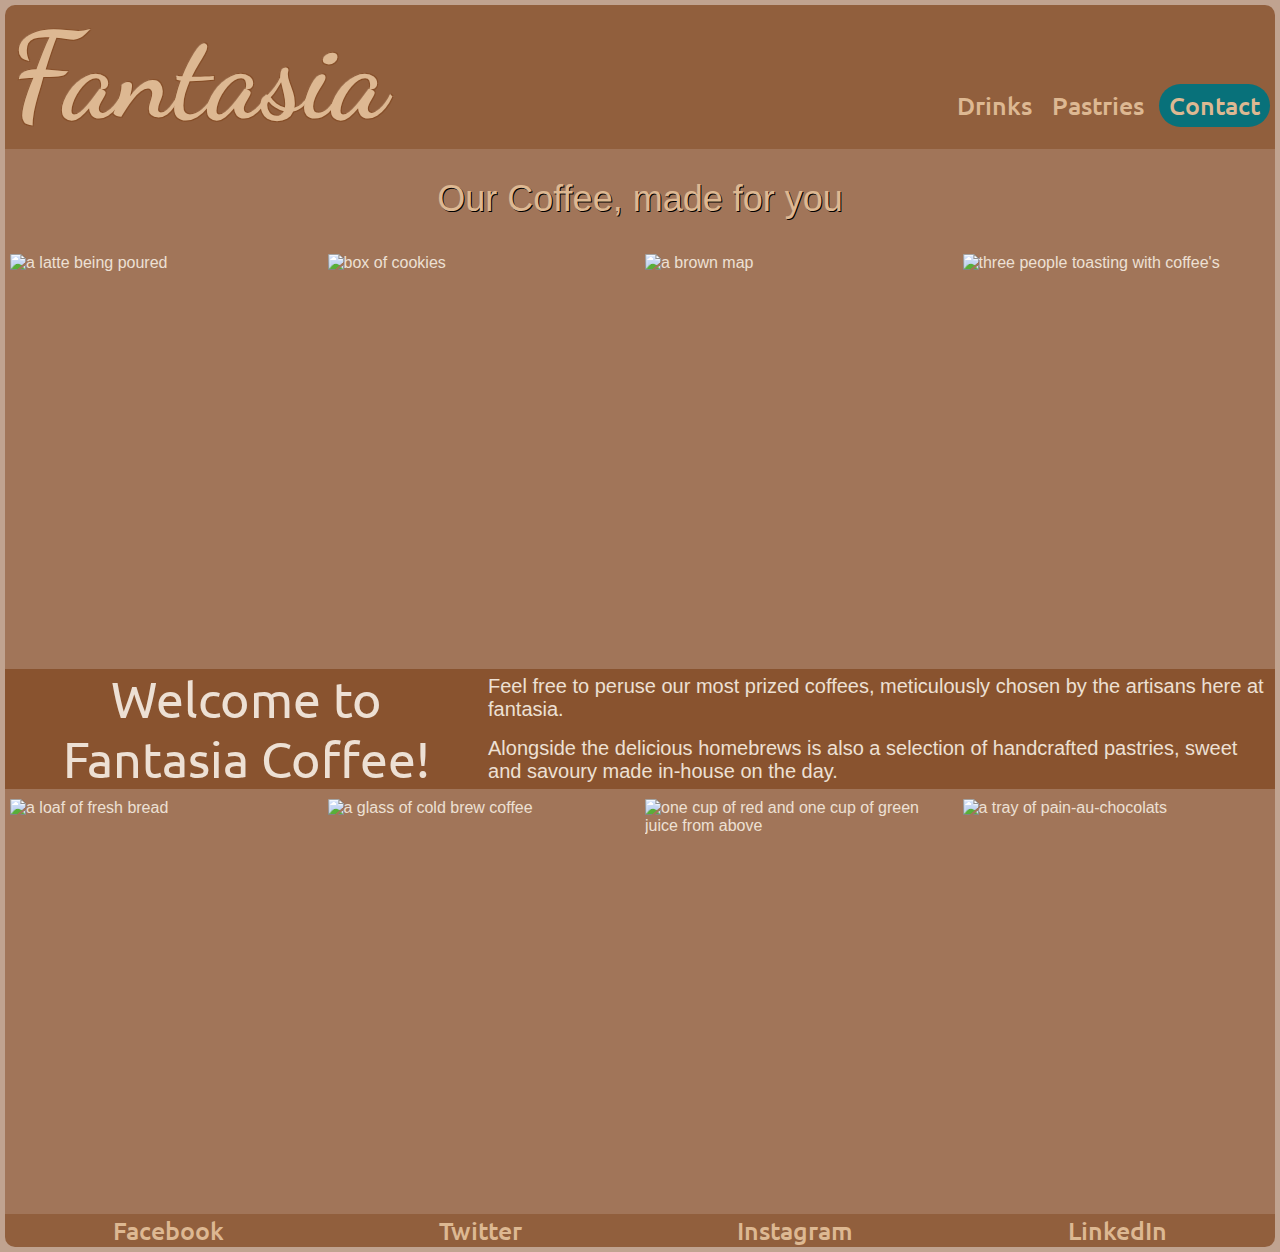
==== index.html @ 72aa2409 "Add files via upload" ====
<!DOCTYPE html>
<html lang="en">

<head>
    <meta charset="UTF-8">
    <meta name="viewport" content="width=device-width, initial-scale=1.0">
    <link rel="stylesheet" href="style.css">
    <title>Coffee Shop Website</title>
</head>

<body>
    <header>
        <nav id="top-menu">
            <a href="#" id="home-button">Fantasia</a>
            <ul id="links">
                <li><a href="drinks.html" src="">Drinks</a></li>
                <li><a href="pastries.html" src="">Pastries</a></li>
                <!-- <li><a href="location.html" src="">Location</a></li>
                <li><a href="about.html" src="">About</a></li>
                <li><a href="events.html" src="">Events</a></li> -->
            </ul>
            <a class="cta" href="contact.html"><button>Contact</button></a>
        </nav>
    </header>
    <main id="main">
        <section>
            <div id="tag-line">
                <p>Our Coffee, made for you</p>
                </div>
            <div class="row-of-four">
            <img id="latte-pour" src="./images/latte.jpeg" alt="a latte being poured">
            <img id="cookies" src="./images/cookies.jpeg" alt="box of cookies">
            <img id="nc-map" src="./images/nc-map.jpg" alt="a brown map">
            <img id="social-coffee" src="./images/social-coffee.jpg" alt="three people toasting with coffee's">
            </div>
        </section>
        <section id="welcome-section">
            <h1>Welcome to Fantasia Coffee!</h1>
            <div id="opening-script">
                <p>Feel free to peruse our most prized coffees, meticulously chosen by the artisans here at
                    fantasia.</p>
                <p>Alongside the delicious homebrews is also a selection of handcrafted pastries, sweet and savoury made
                    in-house on the day.</p>
            </div>
        </section>
        <section>
        <div class="row-of-four">
            <img id="bread" src="./images/bread.jpeg" alt="a loaf of fresh bread">
            <img id="cold-brew" src="./images/cold_brew.jpeg" alt="a glass of cold brew coffee">
            <img id="beetroot" src="./images/matcha_beetroot.jpeg" alt="one cup of red and one cup of green juice from above">
            <img id="pain-au-chocolat" src="./images/pain_au_chocolat.jpeg" alt="a tray of pain-au-chocolats">
        </div>
        </section>
    </main>
    <footer>
        <nav>
            <ul id="footer-bar">
                <li><a href="https://www.facebook.com/" src="">Facebook</a></li>
                <li><a href="https://twitter.com/" src="">Twitter</a></li>
                <li><a href="https://www.instagram.com/" src="">Instagram</a></li>
                <li><a href="https://www.linkedin.com/" src="">LinkedIn</a></li>
            </ul>
        </nav>
        </div>
    </footer>
</body>

</html>
---- style.css ----
@import url('https://fonts.googleapis.com/css2?family=Alumni+Sans+Pinstripe:ital@0;1&family=Dancing+Script:wght@400..700&family=Edu+QLD+Beginner:wght@400..700&family=Zen+Loop:ital@0;1&display=swap');
/* Dancing Script */

@import url('https://fonts.googleapis.com/css2?family=Ubuntu:ital,wght@0,300;0,400;0,500;0,700;1,300;1,400;1,500;1,700&display=swap');
/* Ubuntu */

:root {
    --navy: rgba(4, 82, 85, 1);
    --cobalt: rgba(8, 113, 122, 1);
    --milk: rgba(237, 224, 212, 1);
    --tea: rgba(221, 184, 146, 1);
    --beige: rgba(195, 142, 112, 0.85);
    --mocha: rgba(130, 72, 33, 0.75);
    --chocolate: rgba(130, 72, 33, 0.5);
}

* {
    margin: 0;
    padding: 0;
    border: 0;
    font-size: 100%;
    font: inherit;
    vertical-align: baseline;
}

body {
    font-family: sans-serif;
    color: var(--milk);
    background: url(./images/coffee-shop-background.jpg) var(--chocolate);
    background-attachment: fixed;
    background-repeat: no-repeat;
    background-size: cover;
}

#main {
    min-height: 100vh;
    background-color: var(--chocolate);
    margin: 0 5px;
}


#top-menu {
    background-color: var(--mocha);
    border-radius: 10px 10px 0px 0px;
    display: flex;
    align-items: baseline;
    margin: 5px 5px 0px 5px;
}

#links {
    display: flex;
    align-items: center;
    list-style: none;
}

#home-button {
    font-family: "Dancing Script", sans-serif;
    color: var(--tea);
    font-size: 120px;
    font-weight: 700;
    text-decoration: none;
    text-shadow: -1px 1px 0 var(--mocha),
        1px 1px 0 var(--mocha),
        1px -1px 0 var(--mocha),
        0px 0px 1px var(--milk);
    margin-right: auto;
}

#home-button:hover {
    color: var(--milk);
    text-shadow: -1px 1px 0 var(--mocha),
        1px 1px 0 var(--mocha),
        1px -1px 0 var(--mocha),
        0px 0px 10px var(--cobalt);

}

#links li,
a {
    color: var(--beige);
}

li,
a {
    /* border: dashed 1px green; */

    height: 100%;
    text-decoration: none;
    font-family: "Ubuntu", sans-serif;
    font-weight: 500;
    font-size: 25px;
    padding: 0px 5px;
}

li,
a:hover {
    color: var(--tea);
}

button {
    padding: 5px 10px;
    background-color: var(--cobalt);
    color: var(--tea);
    border: none;
    border-radius: 50px;
    cursor: pointer;
    transition: all 0.3s ease 0s;
}

button:hover {
    color: var(--milk);
}

#tag-line {
    /* border: dashed 1px red; */

    color: var(--tea);
    text-shadow: 1px 1px 0 #000;
    height: 100px;
    font-size: 36px;
    display: flex;
    justify-content: space-around;
    align-items: center;

}

.row-of-four {
    /* border: dashed 1px blue; */

    display: flex;
    align-items: center;
    gap: 10px;
    padding: 5px;
}

#latte-pour,
#cookies,
#nc-map,
#social-coffee,
#bread,
#cold-brew,
#beetroot,
#pain-au-chocolat {
    width: 24.45%;
    height: auto;
    object-fit: cover;
    object-position: top;
    border-radius: 1px;
    aspect-ratio: 3/4;
}

#welcome-section {
    /* border: dashed 1px yellow; */

    display: flex;
    align-items: center;
    justify-content: center;
    gap: 10px;
    background-color: var(--mocha);
    padding-left: 10px;
    margin-bottom: 5px;
}

.starting-section {
    /* border: dashed 1px yellow; */

    display: column;
    align-items: center;
    align-content: stretch;
    text-align: center;
    column-gap: 10px;
    background-color: var(--mocha);
    padding-left: 10px;
    margin-bottom: 5px;
}

#espresso-drink, #latte-drink,
#mocha-drink,
#orange-drink,
#apple-strudel-pastry,
#croissant-pastry,
#doughnut-pastry,
#baklava-pastry {
    max-width: 100%;
    height: auto;
    object-fit: cover;
    object-position: 50% top;
    aspect-ratio: 1/1;

}

.drinks-container {
    /* border: dashed 1px red; */

    display: flex;
    align-items: center;
    flex-wrap: wrap;
    background-color: var(--chocolate);
    min-height: 200px;
    max-height: 300px;
    margin: 10px 10px 0 10px;
    padding: 10px 0 10px 0;
    border-radius: 10px;
}

#contact-details-parent {
    /* border: 1px dashed blue; */

    width: 100%;
    flex-direction: column;
    justify-content: center;
}

.contact-details {
    /* border: 1px dashed red; */
    
    margin: 20px;
    justify-content: center;
    align-items: center;    
}

.drink-image {
    /* border: dashed 1px blue; */

    margin: 10px;
    padding-inline: 10px;
    overflow: hidden;
    flex: 2;
    min-height: 250px;
    max-height: 300px;

}

.description {
    /* border: dashed 1px green; */
    
    align-content: center;
    text-align: center;
    min-height: 250px;
    max-height: 300px;
    flex: 5;
}

.price {
    /* border: dashed 1px yellow; */

    flex: 1;
}

h1 {
    font-size: 50px;
    text-align: center;
    font-family: "Ubuntu", sans-serif;
}

h2 {
    font-size: 25px;
    text-align: center;
    font-family: "Ubuntu", sans-serif;
    padding-bottom: 10%;
}

#opening-script {
    font-size: 20px;
    display: flex;
    flex-direction: column;
    gap: 16px;
}

#general-imgs {
    padding: 10px;
}

#footer-bar {
    border-radius: 0px 0px 10px 10px;
    margin: 0px 5px 5px 5px;
    display: flex;
    justify-content: space-around;
    align-items: center;
    list-style: none;
    font-size: 10px;
    bottom: 10px;
    background-color: var(--mocha);
}

#footer-bar li,
a {
    color: var(--tea);
}

#footer-bar li,
a:hover {
    color: var(--milk);
}
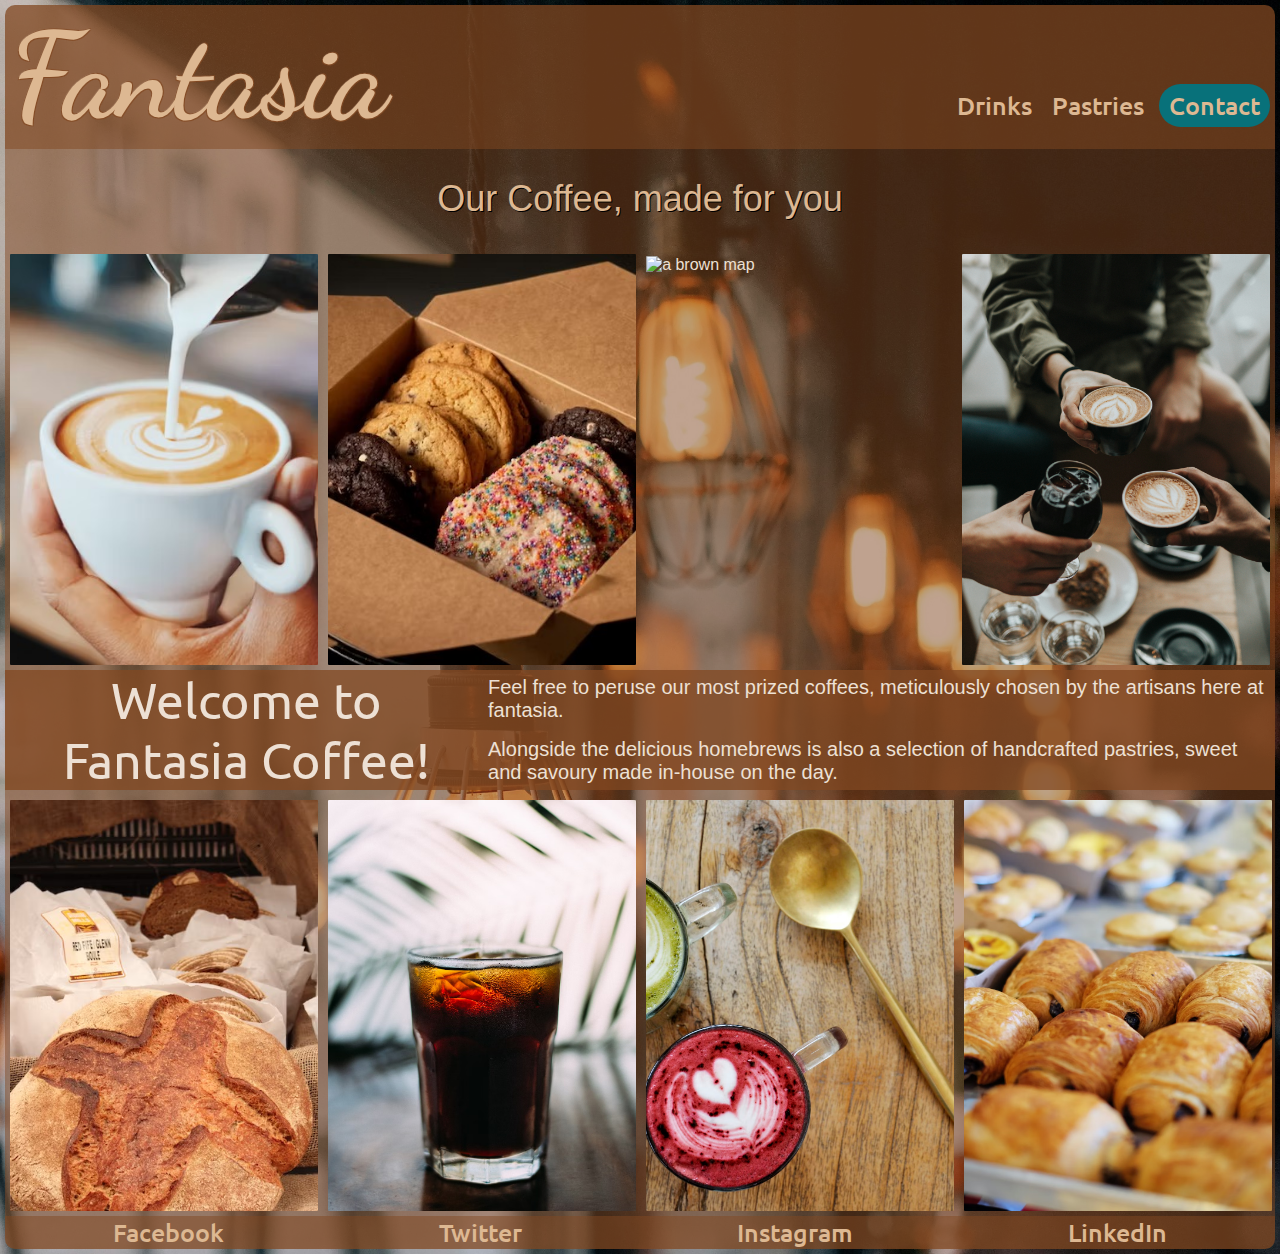
==== commit 7a802f30: "Add files via upload" ====
--- a/index.html
+++ b/index.html
@@ -11,7 +11,7 @@
 <body>
     <header>
         <nav id="top-menu">
-            <a href="#" id="home-button">Fantasia</a>
+            <a href="index.html" id="home-button">Fantasia</a>
             <ul id="links">
                 <li><a href="drinks.html" src="">Drinks</a></li>
                 <li><a href="pastries.html" src="">Pastries</a></li>
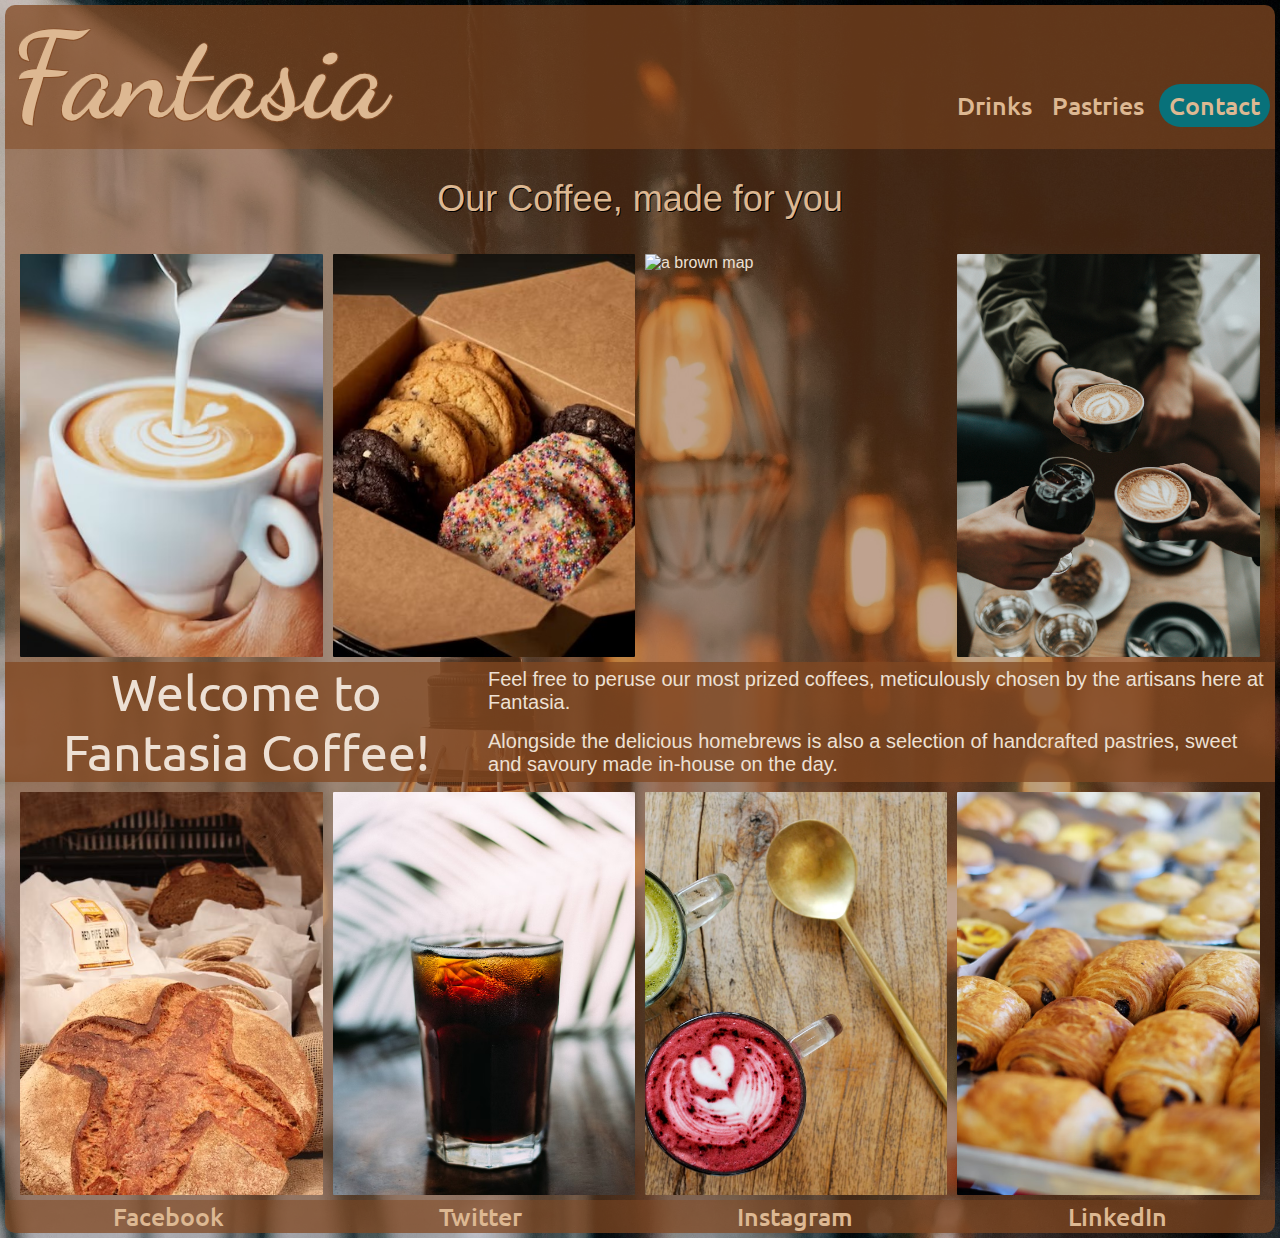
==== commit 4f5204c5: "Added media queries to be more responsive" ====
--- a/index.html
+++ b/index.html
@@ -38,7 +38,7 @@
             <h1>Welcome to Fantasia Coffee!</h1>
             <div id="opening-script">
                 <p>Feel free to peruse our most prized coffees, meticulously chosen by the artisans here at
-                    fantasia.</p>
+                    Fantasia.</p>
                 <p>Alongside the delicious homebrews is also a selection of handcrafted pastries, sweet and savoury made
                     in-house on the day.</p>
             </div>
--- a/style.css
+++ b/style.css
@@ -5,7 +5,8 @@
 /* Ubuntu */
 
 :root {
-    --navy: rgba(4, 82, 85, 1);
+    --black: rgb(2, 39, 42);
+    --maroon: rgb(186, 54, 124, 0.8);
     --cobalt: rgba(8, 113, 122, 1);
     --milk: rgba(237, 224, 212, 1);
     --tea: rgba(221, 184, 146, 1);
@@ -33,9 +34,9 @@
 }
 
 #main {
-    min-height: 100vh;
     background-color: var(--chocolate);
     margin: 0 5px;
+    min-height: 95vh;
 }
 
 
@@ -129,6 +130,7 @@
 
     display: flex;
     align-items: center;
+    justify-content: center;
     gap: 10px;
     padding: 5px;
 }
@@ -141,7 +143,7 @@
 #cold-brew,
 #beetroot,
 #pain-au-chocolat {
-    width: 24.45%;
+    width: 24%;
     height: auto;
     object-fit: cover;
     object-position: top;
@@ -170,7 +172,7 @@
     text-align: center;
     column-gap: 10px;
     background-color: var(--mocha);
-    padding-left: 10px;
+    padding: 0 0 10px 10px;
     margin-bottom: 5px;
 }
 
@@ -196,8 +198,8 @@
     align-items: center;
     flex-wrap: wrap;
     background-color: var(--chocolate);
-    min-height: 200px;
-    max-height: 300px;
+    min-height: 300px;
+    max-width: 100%;
     margin: 10px 10px 0 10px;
     padding: 10px 0 10px 0;
     border-radius: 10px;
@@ -214,20 +216,21 @@
 .contact-details {
     /* border: 1px dashed red; */
     
-    margin: 20px;
+    margin-bottom: 10px;
     justify-content: center;
     align-items: center;    
+    max-height: 80px;
 }
 
 .drink-image {
     /* border: dashed 1px blue; */
 
     margin: 10px;
-    padding-inline: 10px;
+    padding: 10px;
     overflow: hidden;
     flex: 2;
     min-height: 250px;
-    max-height: 300px;
+    max-width: 300px;
 
 }
 
@@ -236,7 +239,7 @@
     
     align-content: center;
     text-align: center;
-    min-height: 250px;
+    min-height: 100px;
     max-height: 300px;
     flex: 5;
 }
@@ -254,7 +257,7 @@
 }
 
 h2 {
-    font-size: 25px;
+    font-size: 40px;
     text-align: center;
     font-family: "Ubuntu", sans-serif;
     padding-bottom: 10%;
@@ -269,6 +272,45 @@
 
 #general-imgs {
     padding: 10px;
+}
+
+#contact-form {
+    /* border: dashed 1px yellow; */
+
+    display: flex;
+    flex-direction: column;
+    gap: 10px;
+    align-items: center;
+    flex-wrap: wrap;
+    background-color: var(--chocolate);
+    min-height: 450px;
+    margin: 10px 10px 0 10px;
+    padding: 10px 0 10px 0;
+    border-radius: 10px;
+}
+
+.s-r-buttons {
+
+    border-radius: 5px;
+    padding: 2px 5px 2px 5px;
+    margin: 0 20px 0 20px;
+    cursor: pointer;
+    background-color: var(--cobalt);
+    color: var(--black);
+}
+
+#submit-btn:hover {
+    color: var(--milk);
+}
+
+#reset-btn {
+
+    background-color: var(--maroon);
+    margin-right: 100px;
+}
+
+#reset-btn:hover {
+    color: var(--milk);
 }
 
 #footer-bar {
@@ -291,4 +333,99 @@
 #footer-bar li,
 a:hover {
     color: var(--milk);
+}
+
+@media (max-width: 800px) {
+
+    #top-menu {
+        align-items: flex-end;
+    }
+
+    #links {
+        flex-direction: column;
+        padding-bottom: 10px;
+    }
+
+    .cta {
+        padding-bottom: 10px;
+    }
+
+    #home-button {
+        font-size: 80px;
+    }
+
+    #tag-line > p {
+        font-size: 2rem;
+        max-height: 80px;
+    }
+
+    #welcome-section {
+        flex-direction: column;
+        align-items: center;
+        justify-content: center;
+    }
+
+    .drinks-container {    
+        flex-direction: column;
+        align-items: center;
+        justify-content: center;
+    }
+
+    .drink-image {
+        max-height: 300px;
+    }
+
+    h2 {
+        font-size: 30px;
+        padding-bottom: 10px;
+        word-break: break-all;
+    }
+
+    .price {
+        padding-top: 10px;
+    }
+
+    .price > p {
+        font-size: 1.5rem
+    }
+
+    #nav-bottom > li, a {
+        font-size: 1rem;
+    }
+}
+
+@media (max-width: 600px) {
+
+    #home-button {
+        font-size: 60px;
+    }
+
+    #top-menu {
+        max-height: 150px;
+    }
+
+    #links {
+        padding-bottom: 2px;
+    }
+
+    #links {
+        font-size: 1rem;
+    }
+
+    .cta {
+        font-size: 1rem;
+    }
+
+    h1 {
+        font-size: 2rem;
+    }
+
+    h2 {
+        font-size: 20px;
+    }
+
+    .drink-image {
+        max-width: 200px;
+    }
+
 }